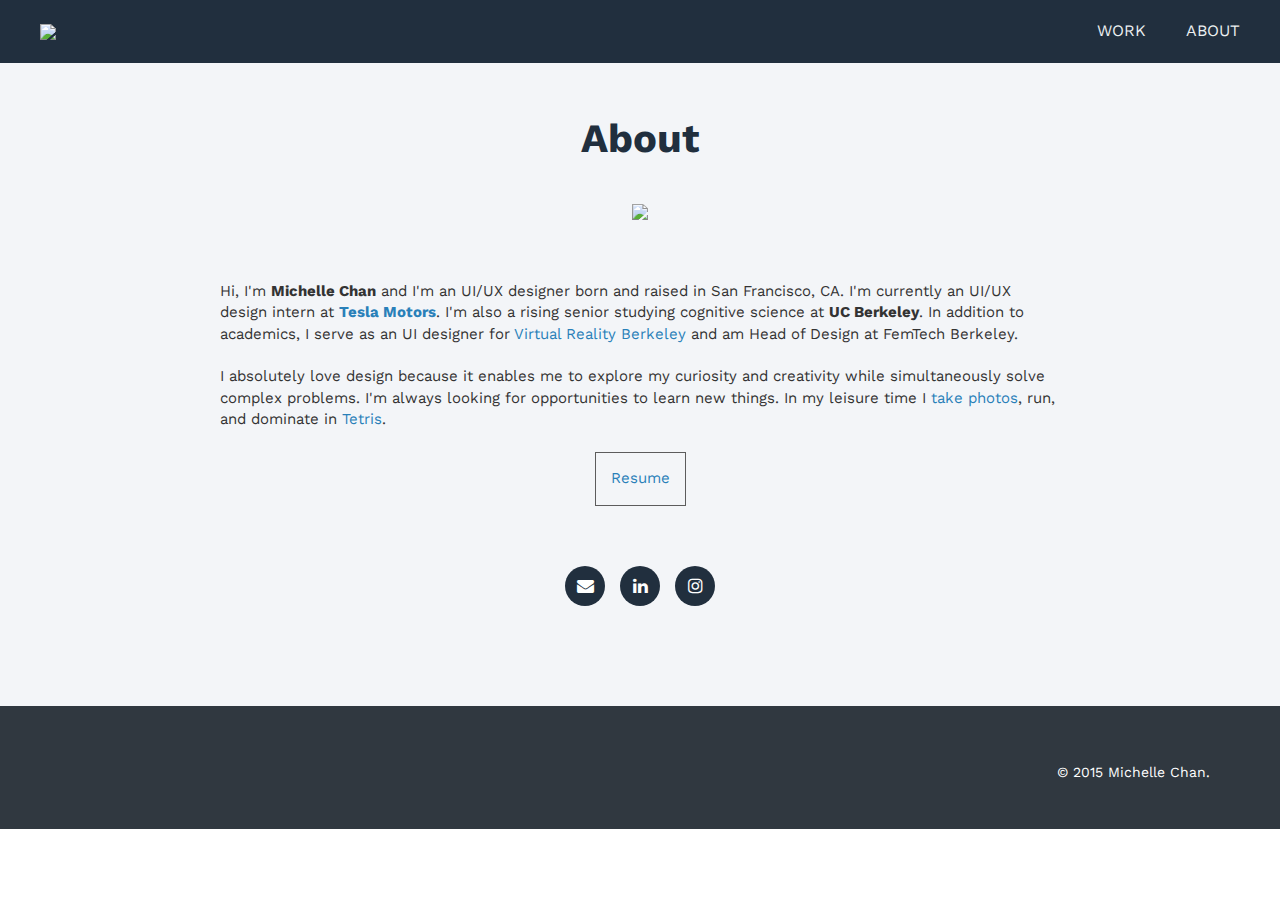
==== about.html @ c9d4d623 "update" ====
<!DOCTYPE html>
<html>
  <head>
    <meta charset="utf-8">
    <title>About</title>
    <link href='http://fonts.googleapis.com/css?family=Varela+Round' rel='stylesheet' type='text/css'>
    <link href='https://fonts.googleapis.com/css?family=Work+Sans' rel='stylesheet' type='text/css'>
    <link href="css/bootstrap.min.css" rel="stylesheet">
    <link href="http://netdna.bootstrapcdn.com/font-awesome/4.1.0/css/font-awesome.min.css" rel="stylesheet">
    <link href="css/flexslider.css" rel="stylesheet" >
    <link href="css/styles.css" rel="stylesheet">
    <link href="css/queries.css" rel="stylesheet">
    <link href="css/animate.css" rel="stylesheet">
    <link href="css/normalize.css" rel="stylesheet">
    <link href="css/component.css" rel="stylesheet">
  </head>
  <body>
    <section class="dark-bg text-center section-padding contact-wrap" id="contact">
      <!-- <a href="#top" class="up-btn"><i class="fa fa-chevron-up"></i></a> -->
      <div class="nav2">
        <div class="left">
          <div class="logo">
            <a href="index.html"><img src="img/michellechan.svg"></a>
          </div>
        </div>
        <div class="right">
          <div class="portfolio2">
            <a href="index.html#portfolio" class="link">WORK</a>
          </div>
          <div class="about2">
            <a href="#" class="link">ABOUT</a>
          </div>
        </div>
      </div>
      <div class="container">
        <div class="row">
          <div class="col-md-12">
            <h1 class="aboutTitle animated fadeInDown">About</h1>
            <img class="animated fadeInUp delay-05s" src="img/me.jpg" style="max-width: 55%; max-height: 55%;">
            <div class="description text-left animated fadeInUp delay-05s">
              Hi, I'm <span style="font-weight:bold">Michelle Chan</span> and I'm an UI/UX designer born and raised in San Francisco, CA. I'm currently an UI/UX design intern at <span style="font-weight:bold"><a href="https://www.tesla.com/">Tesla Motors</a></span>.
              I'm also a rising senior studying cognitive science at <span style="font-weight:bold">UC Berkeley</span>. In addition to academics, I serve as an UI designer for <a href="http://vr.berkeley.edu/">Virtual Reality Berkeley</a> and am Head of Design at FemTech Berkeley.
              <br><br>
              I absolutely love design because it enables me to explore my curiosity and creativity while simultaneously solve complex problems. I'm always looking for opportunities to learn new things. In my leisure time I <a href="http://michellechanme.tumblr.com/">take photos</a>, run, and dominate in <a href="http://www.tetrisfriends.com/users/profile.php?id=1845100&linkTag=nav">Tetris</a>.
              <br><br>
              <div style="display:flex; width:100%">
                <a class="resume" href="http://bit.ly/2a6yYBc">Resume</a>
              </div>
            </div>
          </div>
        </div>
        <!-- <div class="row contact-details">
          <div class="col-md-4">
            <div class="light-box box-hover">
              <h2><i class="fa fa-map-marker"></i><span>Location</span></h2>
              <p>San Francisco, CA</p>
            </div>
          </div>
          <div class="col-md-4">
            <div class="light-box box-hover">
              <h2><i class="fa fa-mobile"></i><span>Phone</span></h2>
              <p>(415) 310-4015</p>
            </div>
          </div>
          <div class="col-md-4">
            <div class="light-box box-hover">
              <h2><i class="fa fa-paper-plane"></i><span>Email</span></h2>
              <p><a href="#">michellechan.me@berkeley.edu</a></p>
            </div>
          </div>
        </div> -->
        <div class="row">
          <div class="col-md-12">
            <ul class="social-buttons">
              <li><a href="mailto:michellechan.me@berkeley.edu" class="social-btn"><i class="fa fa-envelope"></i></a></li>
              <li><a href="https://www.linkedin.com/in/michellechanvc" class="social-btn"><i class="fa fa-linkedin"></i></a></li>
              <!-- <li><a href="https://github.com/michellechanme" class="social-btn"><i class="fa fa-github"></i></a></li> -->
              <!-- <li><a href="https://twitter.com/michellechanme" class="social-btn"><i class="fa fa-twitter"></i></a></li> -->
              <li><a href="https://instagram.com/michellechanme" class="social-btn"><i class="fa fa-instagram"></i></a></li>
            </ul>
          </div>
        </div>
      </div>
    </section>
    <footer>
      <div class="container">
        <div class="row">
          <div class="col-md-6">
            <ul class="legals">
            </ul>
          </div>
          <div class="col-md-6 credit">
            <p>© 2015 Michelle Chan.</p>
          </div>
        </div>
      </div>
    </footer>
  </body>
</html>
---- css/styles.css ----
/* ! normalize.css v1.0.0 | MIT License | git.io/normalize */

/* ==========================================================================
HTML5 display definitions
========================================================================== */

/* * Corrects `block` display not defined in IE 6/7/8/9 and Firefox 3. */

article, aside, details, figcaption, figure, footer, header, hgroup, nav, section, summary { display: block; }
/* * Corrects `inline-block` display not defined in IE 6/7/8/9 and Firefox 3. */
audio, canvas, video { display: inline-block; *display: inline; *zoom: 1; }
/* * Prevents modern browsers from displaying `audio` without controls.
* Remove excess height in iOS 5 devices. */
audio:not([controls]) { display: none; height: 0; }
/* * Addresses styling for `hidden` attribute not present in IE 7/8/9, Firefox 3, * and Safari 4.
* Known issue:no IE 6 support. */
[hidden] { display: none; }
/* ==========================================================================
Base
========================================================================== */
/* * 1. Corrects text resizing oddly in IE 6/7 when body `font-size` is set using
*    `em` units.
* 2. Prevents iOS text size adjust after orientation change, without disabling
*    user zoom. */

html { font-size: 100%; /* 1 */
	-webkit-text-size-adjust: 100%; /* 2 */
-ms-text-size-adjust: 100%; /* 2 */ }
html, html a { -webkit-font-smoothing: antialiased; text-shadow: 1px 1px 1px rgba(0, 0, 0, 0.004); }
/* * Addresses `font-family` inconsistency between `textarea` and other form
* elements. */
html, button, input, select, textarea { font-family: 'Raleway', sans-serif; }
/* * Addresses margins handled incorrectly in IE 6/7. */
body { margin: 0; font-family: 'Work Sans', sans-serif; }
/* ==========================================================================
Links
========================================================================== */
/* * Addresses `outline` inconsistency between Chrome and other browsers. */

a:focus { outline: thin dotted; }
/* * Improves readability when focused and also mouse hovered in all browsers. */
a:active, a:hover { outline: 0; }
/* ==========================================================================
Typography
========================================================================== */
/* * Addresses font sizes and margins set differently in IE 6/7.
* Addresses font sizes within `section` and `article` in Firefox 4+, Safari 5, * and Chrome. */

h1 { font-size: 2em; margin: 0.67em 0; color: #FFFFFF; }
h2 { font-size: 1.5em; margin: 0.83em 0; }
h3 { font-size: 1.17em; margin: 1em 0; }
h4 { font-size: 1em; margin: 1.33em 0; }
h5 { font-size: 0.83em; margin: 1.67em 0; }
h6 { font-size: 0.75em; margin: 2.33em 0; }
/* * Addresses styling not present in IE 7/8/9, Safari 5, and Chrome. */
abbr[title] { border-bottom: 1px dotted; }
/* * Addresses style set to `bolder` in Firefox 3+, Safari 4/5, and Chrome. */
b, strong { font-weight: bold;}
blockquote { margin: 1em 40px; }
/* * Addresses styling not present in Safari 5 and Chrome. */
dfn { font-style: italic; }
/* * Addresses styling not present in IE 6/7/8/9. */
mark { background: #ff0; color: #000; }
/* * Addresses margins set differently in IE 6/7. */
p, pre { margin: 1em 0; }
/* * Corrects font family set oddly in IE 6, Safari 4/5, and Chrome. */
code, kbd, pre, samp { font-family: monospace, serif; _font-family: 'courier new', monospace; font-size: 1em; }
/* * Improves readability of pre-formatted text in all browsers. */
pre { white-space: pre; white-space: pre-wrap; word-wrap: break-word; }
/* * Addresses CSS quotes not supported in IE 6/7. */
q { quotes: none; }
/* * Addresses `quotes` property not supported in Safari 4. */
q:before, q:after { content: ''; content: none; }
small { font-size: 75%; }
/* * Prevents `sub` and `sup` affecting `line-height` in all browsers. */
sub, sup { font-size: 75%; line-height: 0; position: relative; vertical-align: baseline; }
sup { top: -0.5em; }
sub { bottom: -0.25em; }
/* ==========================================================================
Lists
========================================================================== */
/* * Addresses margins set differently in IE 6/7. */

dl, menu, ol, ul { margin: 1em 0; }
dd { margin: 0 0 0 40px; }
/* * Addresses paddings set differently in IE 6/7. */
menu, ol, ul { padding: 0 0 0 40px; }
/* * Corrects list images handled incorrectly in IE 7. */
nav ul, nav ol { list-style: none; list-style-image: none; }
/* ==========================================================================
Embedded content
========================================================================== */
/* * 1. Removes border when inside `a` element in IE 6/7/8/9 and Firefox 3.
* 2. Improves image quality when scaled in IE 7. */

img { border: 0; /* 1 */
		-ms-interpolation-mode: bicubic; /* 2 */
		transition: opacity .60s ease-in-out;
   -moz-transition: opacity .60s ease-in-out;
   -webkit-transition: opacity .60s ease-in-out;
}

h2, h4 {
	-ms-interpolation-mode: bicubic; /* 2 */
	transition: color .30s ease-in-out;
	-moz-transition: color .30s ease-in-out;
	-webkit-transition: color .30s ease-in-out;
}
/* * Corrects overflow displayed oddly in IE 9. */
svg:not(:root) { overflow: hidden; }
/* ==========================================================================
Figures
========================================================================== */
/* * Addresses margin not present in IE 6/7/8/9, Safari 5, and Opera 11. */

figure { margin: 0; }
/* ==========================================================================
Forms
========================================================================== */
/* * Corrects margin displayed oddly in IE 6/7. */

form { margin: 0; }
/* * Define consistent border, margin, and padding. */
fieldset { border: 1px solid #c0c0c0; margin: 0 2px; padding: 0.35em 0.625em 0.75em; }
/* * 1. Corrects color not being inherited in IE 6/7/8/9.
* 2. Corrects text not wrapping in Firefox 3.
* 3. Corrects alignment displayed oddly in IE 6/7. */
legend { border: 0; /* 1 */
	padding: 0; white-space: normal; /* 2 */
*margin-left: -7px; /* 3 */ }
/* * 1. Corrects font size not being inherited in all browsers.
* 2. Addresses margins set differently in IE 6/7, Firefox 3+, Safari 5, *    and Chrome.
* 3. Improves appearance and consistency in all browsers. */
button, input, select, textarea { font-size: 100%; /* 1 */
	margin: 0; /* 2 */
	vertical-align: baseline; /* 3 */
*vertical-align: middle; /* 3 */ }
/* * Addresses Firefox 3+ setting `line-height` on `input` using ` !important` in
* the UA stylesheet. */
button, input { line-height: normal; }
/* * 1. Avoid the WebKit bug in Android 4.0.* where (2) destroys native `audio`
*    and `video` controls.
* 2. Corrects inability to style clickable `input` types in iOS.
* 3. Improves usability and consistency of cursor style between image-type
*    `input` and others.
* 4. Removes inner spacing in IE 7 without affecting normal text inputs.
*    Known issue:inner spacing remains in IE 6. */
button, html input[type="button"], /* 1 */
input[type="reset"], input[type="submit"] { -webkit-appearance: button; /* 2 */
	cursor: pointer; /* 3 */
*overflow: visible; /* 4 */ }
/* * Re-set default cursor for disabled elements. */
button[disabled], input[disabled] { cursor: default; }
/* * 1. Addresses box sizing set to content-box in IE 8/9.
* 2. Removes excess padding in IE 8/9.
* 3. Removes excess padding in IE 7.
*    Known issue:excess padding remains in IE 6. */
input[type="checkbox"], input[type="radio"] { box-sizing: border-box; /* 1 */
	padding: 0; /* 2 */
	*height: 13px; /* 3 */
*width: 13px; /* 3 */ }
/* * 1. Addresses `appearance` set to `searchfield` in Safari 5 and Chrome.
* 2. Addresses `box-sizing` set to `border-box` in Safari 5 and Chrome
*    (include `-moz` to future-proof). */
input[type="search"] { -webkit-appearance: textfield; /* 1 */
	-moz-box-sizing: content-box; -webkit-box-sizing: content-box; /* 2 */
box-sizing: content-box; }
/* * Removes inner padding and search cancel button in Safari 5 and Chrome
* on OS X. */
input[type="search"]::-webkit-search-cancel-button, input[type="search"]::-webkit-search-decoration { -webkit-appearance: none; }
/* * Removes inner padding and border in Firefox 3+. */
button::-moz-focus-inner, input::-moz-focus-inner { border: 0; padding: 0; }
/* * 1. Removes default vertical scrollbar in IE 6/7/8/9.
* 2. Improves readability and alignment in all browsers. */
textarea { overflow: auto; /* 1 */
vertical-align: top; /* 2 */ }
/* ==========================================================================
Tables
========================================================================== */
/* * Remove most spacing between table cells. */
table { border-collapse: collapse; border-spacing: 0; }
/* ==========================================================================
Global Styles
========================================================================== */
a { color: #2980b9; -webkit-transition: all 0.5s; -moz-transition: all 0.5s; -o-transition: all 0.5s; transition: all 0.5s; }
a:hover, a:focus { color: #527191; text-decoration: none; }
p { color: #7f8c8d; word-spacing: 0px; line-height: 25px; font-size: 14px; }
h2 { font-size: 15px; color: #4A4A4A; text-transform: uppercase; font-weight: bold; }
/*h2::after { content: " "; border: solid 2px #3498db; display: block; width: 35px; margin: 25px auto; }*/
.section-padding { padding: 90px 0 100px }
.dark-bg { background: #f3f5f8; }
.light-bg { background-color: #fff; }
.dark-box { background: #f3f5f8; -webkit-box-shadow: 0px 3px 0px 0px #f0f2f4; -moz-box-shadow: 0px 3px 0px 0px #f0f2f4; box-shadow: 0px 3px 0px 0px #f0f2f4; }
.light-box { background-color: #fff; -webkit-box-shadow: 0px 3px 0px 0px #f0f2f4; -moz-box-shadow: 0px 3px 0px 0px #f0f2f4; box-shadow: 0px 3px 0px 0px #f0f2f4; padding: 20px 0; }
.light-box:hover, .light-box:focus { -webkit-box-shadow: 0px 3px 0px 0px #3498db; -moz-box-shadow: 0px 3px 0px 0px #3498db; box-shadow: 0px 3px 0px 0px #3498db; }
.box-hover { transition: all 500ms ease-in-out; -webkit-transition: all 500ms ease-in-out; -moz-transition: all 500ms ease-in-out; -o-transition: all 500ms ease-in-out; }
.box-hover:hover, .box-hover:focus { transform: translate(0, -15px); -webkit-transform: translate(0, -15px); -ms-transform: translate(0, -15px); }
.wrapper { height: 650px; }
.nopadding { padding: 0; }
.inner { padding-top: 170px; }
/* ==========================================================================
Navigation
========================================================================== */
nav { background-color: #242830; margin-top: -1px; }
nav ul { list-style: none; padding: 0; }
nav ul li { color: rgba(255, 255, 255, 0.6); display: block; border-bottom: 1px dotted rgba(255, 255, 255, 0.2); transition: all 0.5s ease; -moz-transition: all 0.5s ease; -webkit-transition: all 0.5s ease; -o-transition: all 0.5s ease; padding-left: 0; position: relative; }
nav ul li:last-child { border: none; }
nav ul li a { color: rgba(255, 255, 255, 0.6); display: block; padding: 20px; transition: all 0.5s ease; -moz-transition: all 0.5s ease; -webkit-transition: all 0.5s ease; -o-transition: all 0.5s ease; padding-left: 0; position: relative; }
nav ul li a:hover, nav ul li a:focus { text-decoration: none; color: rgba(255, 255, 255, 1); }
#nav-toggle { position: absolute; right: 15px; top: 0; }
#nav-toggle { cursor: pointer; padding: 10px 35px 16px 0px; }
#nav-toggle span, #nav-toggle span:before, #nav-toggle span:after { cursor: pointer; border-radius: 1px; -moz-border-radius: 1px; -webkit-border-radius: 1px; -o-border-radius: 1px; height: 5px; width: 35px; background: #353535; position: absolute; display: block; content: ''; }
#nav-toggle span:before { top: -10px; }
#nav-toggle span:after { bottom: -10px; }
#nav-toggle span, #nav-toggle span:before, #nav-toggle span:after { transition: all 500ms ease-in-out; -webkit-transition: all 500ms ease-in-out; -moz-transition: all 500ms ease-in-out; -o-transition: all 500ms ease-in-out; }
#nav-toggle.active span { background-color: transparent; }
#nav-toggle.active span:before, #nav-toggle.active span:after { top: 0; }
#nav-toggle.active span:before { transform: rotate(45deg); -webkit-transform: rotate(45deg); -ms-transform: rotate(45deg); }
#nav-toggle.active span:after { transform: translateY(-10px) rotate(-45deg); -webkit-transform: translateY(-10px) rotate(-45deg); -ms-transform: translateY(-10px) rotate(-45deg); top: 10px; }
.navicon { position: relative; height: 26px; }
.indicator { position: absolute; right: 0 !important; }
.pull { display: none; }
/* ==========================================================================
Hero
========================================================================== */
.hero { background: url('../img/sky-sunset-night-space.png') no-repeat center center; -webkit-background-size: cover; -moz-background-size: cover; -o-background-size: cover; background-size: cover; padding: 65px 0 300px 0; height: auto; }
.hero h1 { font-size: 40px; letter-spacing: 12px; margin: 10px; }
.hero h1 span { color: #E1E1E1; display: inline-block; }
.hero p { letter-spacing: 1px; }
.learn-more-btn { background: rgba(61, 201, 179, 1); padding: 20px 40px; border-radius: 5px; -moz-border-radius: 5px; -webkit-border-radius: 5px; -o-border-radius: 5px; color: #fff; text-transform: uppercase; letter-spacing: 1px; display: inline-block; -webkit-box-shadow: 0px 3px 0px 0px #309383; -moz-box-shadow: 0px 3px 0px 0px #309383; box-shadow: 0px 3px 0px 0px #309383; margin: 60px 0 0; font-weight: bold; }
.learn-more-btn:hover, .learn-more-btn:focus { background: rgba(61, 201, 179, 0.6); color: #fff; }
/* ==========================================================================
Intro
========================================================================== */
.intro { background: #f3f5f8; }
.intro p { margin: 50px 0 0; }
h1.arrow { font-size: 15px; text-transform: uppercase; color: #353535; letter-spacing: 1px; background: url('../img/h1-bg.png') no-repeat center bottom; padding-bottom: 30px; font-weight: bold; }
/* ==========================================================================
Features
========================================================================== */
.features-wrapper, .team-wrapper { margin: 70px 0 0; }
.shadow { text-shadow: rgb(55, 181, 161) 1px 1px, rgb(55, 181, 161) 2px 2px, rgb(55, 181, 161) 3px 3px, rgb(55, 181, 161) 4px 4px, rgb(55, 181, 161) 5px 5px, rgb(55, 181, 161) 6px 6px, rgb(55, 181, 161) 7px 7px, rgb(55, 181, 161) 8px 8px, rgb(55, 181, 161) 9px 9px, rgb(55, 181, 161) 10px 10px, rgb(55, 181, 161) 11px 11px, rgb(55, 181, 161) 12px 12px, rgb(55, 182, 162) 13px 13px, rgb(55, 183, 163) 14px 14px, rgb(56, 184, 164) 15px 15px, rgb(56, 185, 165) 16px 16px, rgb(56, 186, 166) 17px 17px, rgb(57, 187, 167) 18px 18px, rgb(57, 188, 168) 19px 19px, rgb(57, 189, 169) 20px 20px, rgb(58, 191, 170) 21px 21px, rgb(58, 192, 171) 22px 22px, rgb(58, 193, 172) 23px 23px, rgb(59, 194, 173) 24px 24px, rgb(59, 195, 174) 25px 25px, rgb(59, 196, 175) 26px 26px, rgb(60, 197, 176) 27px 27px, rgb(60, 198, 177) 28px 28px, rgb(60, 199, 178) 29px 29px, rgb(61, 201, 179) 30px 30px; }
.icon { height: 175px; width: 175px; line-height: 175px; max-width: 100%; background: #3498db; border-radius: 50%; -o-border-radius: 50%; -moz-border-radius: 50%; -webkit-border-radius: 50%; display: block; color: #fff; font-size: 55px; text-align: center; vertical-align: middle; position: relative; margin: 0 auto 50px; }
/* ==========================================================================
iPhone Section
========================================================================== */
.iphone { width: 50%; background: #f3f5f8; float: left; height: 100%; box-shadow: inset -15px -11px 40px -6px rgba(0, 0, 0, 0.1); -moz-box-shadow: inset -15px -11px 40px -6px rgba(0, 0, 0, 0.1); -webkit-box-shadow: inset -15px -11px 40px -6px rgba(0, 0, 0, 0.1); z-index: 1; }
.fluid-white { width: 50%; background: #fff; float: right; height: 100%; z-index: 2; }
.responsive-services { position: relative; }
/* ==========================================================================
Swag
========================================================================== */
.swag { background: url('../img/work.png') no-repeat center center; -webkit-background-size: cover; -moz-background-size: cover; -o-background-size: cover; background-size: cover; background-attachment: fixed; padding: 50px 0; }
.swag h1 { color: #fff; font-size: 40px; text-transform: uppercase; letter-spacing: 5px; }
.swag h1 span { display: block; font-size: 25px; margin-top: 20px; }
.down-arrow-btn { width: 40px; height: 40px; border-radius: 50%; -moz-border-radius: 50%; -webkit-border-radius: 50%; -o-border-radius: 50%; background: rgba(52, 152, 219, 0.8); display: inline-block; margin: 10px auto 20px; color: #fff; font-size: 16px; line-height: 40px; text-align: center; }
.down-arrow-btn:hover, .down-arrow-btn:focus { color: #fff; background: rgba(57, 148, 209, 1); }
/* ==========================================================================
Portfolio
========================================================================== */
.effects { padding-left: 15px; }
.effects .img { position: relative; margin-bottom: 50px; position: relative; z-index: 1; overflow: hidden; }
.effects .img:nth-child(n) { margin-right: 5px; }
.effects .img:first-child { margin-left: -15px; }
.effects .img:last-child { margin-right: 0; }
.effects .img img { display: block; margin: 0; padding: 0; height: auto; }
.overlay { display: block; position: absolute; z-index: 20; background: rgba(100, 194, 158, 0.8); overflow: hidden; transition: all 0.5s; -webkit-transition: all 0.5s; -moz-transition: all 0.5s; -o-transition: all 0.5s; }
a.close-overlay { display: block; position: absolute; top: 0; right: 0; z-index: 100; width: 45px; height: 45px; font-size: 20px; font-weight: 700; color: #fff; line-height: 45px; text-align: center; background-color: #000; cursor: pointer; }
a.close-overlay.hidden { display: none; }
a.expand { display: block; position: absolute; z-index: 100; text-align: center; color: #fff; font-weight: 600; font-size: 14px; text-transform: uppercase; line-height: 30px; }
.overlay-effect .img i { font-size: 30px; }
.overlay-effect .overlay { bottom: 0; left: 0; right: 0; width: 100%; height: 100%; opacity: 0; }
.overlay-effect .overlay a.expand { left: 0; right: 0; bottom: 47%; margin: 0 auto -30px auto; }
.overlay-effect .img.hover .overlay { height: 100%; opacity: 1; }
.img img { width: calc(100%); -webkit-transition: opacity 0.35s, -webkit-transform 0.35s; transition: opacity 0.35s, transform 0.35s; -moz-transition: opacity 0.35s, -moz-transform 0.35s; -o-transition: opacity 0.35s, -o-transform 0.35s; }
/*.img:hover img { -webkit-transform: translate3d(0, 0, 0); transform: translate3d(0, 0, 0); -ms-transform: translate3d(-40px, 0, 0); }*/
.designs { position: absolute; left: 0; right: 0; margin-left: auto; margin-right: auto; top: 50px; }
/* ==========================================================================
Subscribe
========================================================================== */
.subscribe { background: url('../img/keyboard-bg.jpg') no-repeat center center; -webkit-background-size: cover; -moz-background-size: cover; -o-background-size: cover; background-size: cover; background-attachment: fixed; padding: 120px 0 140px; }
.subscribe h1 { color: #fff; margin-bottom: 40px; }
.subscribe h1 span { display: block; font-size: 15px; text-transform: uppercase; font-weight: bold; margin-top: 20px; letter-spacing: 1px; }
.subscribe input[type=text] { background-color: rgba(255, 255, 255, 0.1); border: solid 1px #fff; padding: 20px; width: 30%; color: #fff; }
.subscribe input[type=submit] { background: rgba(61, 201, 179, 0.5); border: solid 1px rgba(61, 201, 179, 0.5); padding: 20px; color: #fff; text-transform: uppercase; letter-spacing: 1px; transition: all 0.5s ease; -moz-transition: all 0.5s ease; -webkit-transition: all 0.5s ease; -o-transition: all 0.5s ease; }
.subscribe input[type=submit]:hover { background: rgba(61, 201, 179, 1); border: solid 1px rgba(61, 201, 179, 1); color: #fff; }
/* ==========================================================================
CTA
========================================================================== */
.ignite-cta { background-color: #242830; padding: 70px 0; }
.ignite-btn { display: inline-block; padding: 25px 40px; color: #fff; border: solid 1px #fff; text-transform: uppercase; font-weight: bold; letter-spacing: 1px; }
.ignite-btn:hover, .ignite-btn:focus { color: #3dc9b3; border: solid 1px #3dc9b3; }
/* ==========================================================================
Team
========================================================================== */
.team img { margin-bottom: 40px; }
ul.social-buttons { list-style: none; margin: 0; padding: 0; }
ul.social-buttons li { display: inline-block; margin-right: 10px; }
ul.social-buttons li:last-child { margin-right: 0; }
.social-btn { width: 40px; height: 40px; border-radius: 50%; -moz-border-radius: 50%; -webkit-border-radius: 50%; -o-border-radius: 50%; background: rgba(33, 47, 62, 1); display: inline-block; color: #fff; font-size: 17px; line-height: 40px; text-align: center; }
.social-btn:hover, .social-btn:focus { background: rgba(46, 64, 93, 0.9); color: #fff; }
.social { margin-top: 25px }
/* ==========================================================================
Contact
========================================================================== */
.up-btn { width: 50px; height: 50px; border-radius: 50%; -moz-border-radius: 50%; -webkit-border-radius: 50%; -o-border-radius: 50%; background: rgba(52, 152, 219, 0.5); display: block; margin: 0 auto; color: #fff; font-size: 18px; line-height: 46px; text-align: center; position: absolute; top: -26px; left: 0; right: 0; margin-left: auto; margin-right: auto; }
.up-btn:hover, up-btn:focus { color: #fff; background: rgba(57, 148, 209, 1); }
.contact-details { margin: 70px 0; }
.contact-details h2 { font-size: 20px; }
.contact-details h2 span { display: block; color: #4A4A4A; text-transform: uppercase; letter-spacing: 1px; font-size: 14px; margin-top: 15px; }
.contact-wrap { position: relative; }
/* ==========================================================================
Footer
========================================================================== */
footer a { color: #a1a9b0; }
footer { background-color: #303840; padding: 40px 0 30px; }
footer p { color: #fff; }
ul.legals { list-style: none; color: #fff; line-height: 25px; }
ul.legals li { display: inline-block; }
ul.legals li::after { content: " |"; }
ul.legals li:last-child::after { content: ""; }
.legals { text-align: left; }
.credit { text-align: right; }
/* ==========================================================================
FlexSlider Custom CSS
========================================================================== */
#servicesSlider { margin-top: 70px; }
ul.slides li { margin-bottom: 20px; }
/* ==========================================================================
Waypoints
========================================================================== */
.wp1, .wp2, .wp3, .wp4, .wp5, .wp6 { visibility: hidden; }
.bounceInLeft, .bounceInRight, .fadeInUp, .fadeInUpDelay, .fadeInDown, .fadeInUpD, .fadeInLeft, .fadeInRight { visibility: visible; }
.delay-05s { animation-delay: 0.5s; -webkit-animation-delay: 0.5s; }
.delay-1s { animation-delay: 1s; -webkit-animation-delay: 1s; }
.wp3 { background: url('../img/iphone-bg.png') no-repeat center center; background-position: 200px 10px; height: 100%; }

.scroll-down {
	position: absolute;
	left: 50%;
	bottom: -250px;
	border: 2px solid #FFFFFF;
	border-radius: 50%;
	height: 50px;
	width: 50px;
	margin-left: -15px;
	display: block;
	z-index: 10;
    text-align: center;
}

.scroll-down span{
    position: relative;
    color: #50B9FF;
    -webkit-animation-name: drop;
	-webkit-animation-duration: 1s;
	-webkit-animation-timing-function: linear;
	-webkit-animation-delay: 0s;
	-webkit-animation-iteration-count: infinite;
	-webkit-animation-play-state: running;
	animation-name: drop;
	animation-duration: 1s;
	animation-timing-function: linear;
	animation-delay: 0s;
	animation-iteration-count: infinite;
	animation-play-state: running;
}

@-webkit-keyframes drop	{
	0%   { top:0px;  opacity: 0;}
	30%  { top:10px; opacity: 1;}
	100% { top:25px; opacity: 0;}
}

@keyframes drop	{
	0%   { top:0px;  opacity: 0;}
	30%  { top:10px; opacity: 1;}
	100% { top:25px; opacity: 0;}
}

.tagline {
	font-size: 20px;
}

.link {
	color: #ecf0f1;
}

.nav2 {
	background-color: rgba(33, 47, 62, 1);
	position: fixed;
	z-index: 10;
	width: 100%;
	top: 0;
	display: flex;
	justify-content: space-between;
	flex-direction: row;
}

.right, .left {
	display: flex;
	flex-direction: row;
}

.right {
	margin-right: 20px;
}

.logo {
	flex: 1;
	margin: auto;
	padding: 20px;
	font-size: 16px;
	margin-left: 20px;
}

.logo:hover {
	opacity: .9;
}

.home2, .portfolio2, .about2 {
	flex: 1;
	margin: auto;
	padding: 20px;
	font-size: 16px;
}

.description {
	font-size: 15px;
	margin: 60px 150px;
}

@media all and (max-width: 500px) {
	.nav2 {
		flex-direction: column;
		position: relative;
	}

	.section-padding {
		padding: 0 0 100px;
	}

	.right, .left {
		flex-direction: column;
	}

	.logo, .portfolio2, .about2 {
		padding: 10px;
	}

	.description {
		margin: 10px 10px 40px 10px;
	}
}

.designType {
	color: #5C5C5C;
}

.aboutTitle {
	color: rgb(33, 47, 62);
	font-weight: bold;
	margin-bottom: 40px;
	font-size: 40px;
}

.link {
	color: #ecf0f1;
}

.link:hover {
	color: #C7C9CA;
}

.resume {
	border: 1px #5C5C5C solid;
	padding: 15px;
	margin: auto;
}
---- css/queries.css ----
/* 320px (iPhone) */
@media screen and (max-width:320px) {
}
/* 480px (WVGA - Low End Windows Phone) */
@media screen and (max-width:480px) {
	.wrapper { background: #f3f5f8; height: 640px; }
	.iphone { display: none; }
	.fluid-white { display: none; }
	.wp2, .wp4, .wp5, .light-box { margin-bottom: 30px; }
	.legals { text-align: center; margin: 0; padding: 0; }
	.credit { text-align: center; }
}
/* xGA iPad */
@media screen and (max-width:1024px) {
	.wp3 { background-position: 50px 0; }
	.swag { background-attachment: scroll; }
	.subscribe { background-attachment: scroll; }
}
/* 1200px (Small Desktop, Netbook) */
@media screen and (max-width:1280px) {
	.wp3 { background-position: 50px 0; }
}
/* Bootstrap 990px Breakpoint to 480px */
@media screen and (min-width:480px) and (max-width:991px) {
	.iphone { display: none; }
	.fluid-white { display: none; }
	.wrapper { background: #f3f5f8; height: 540px; }
	.wp2, .wp4, .wp5, .light-box { margin-bottom: 30px; }
	.legals { text-align: center; margin: 0; padding: 0; }
	.credit { text-align: center; }
}
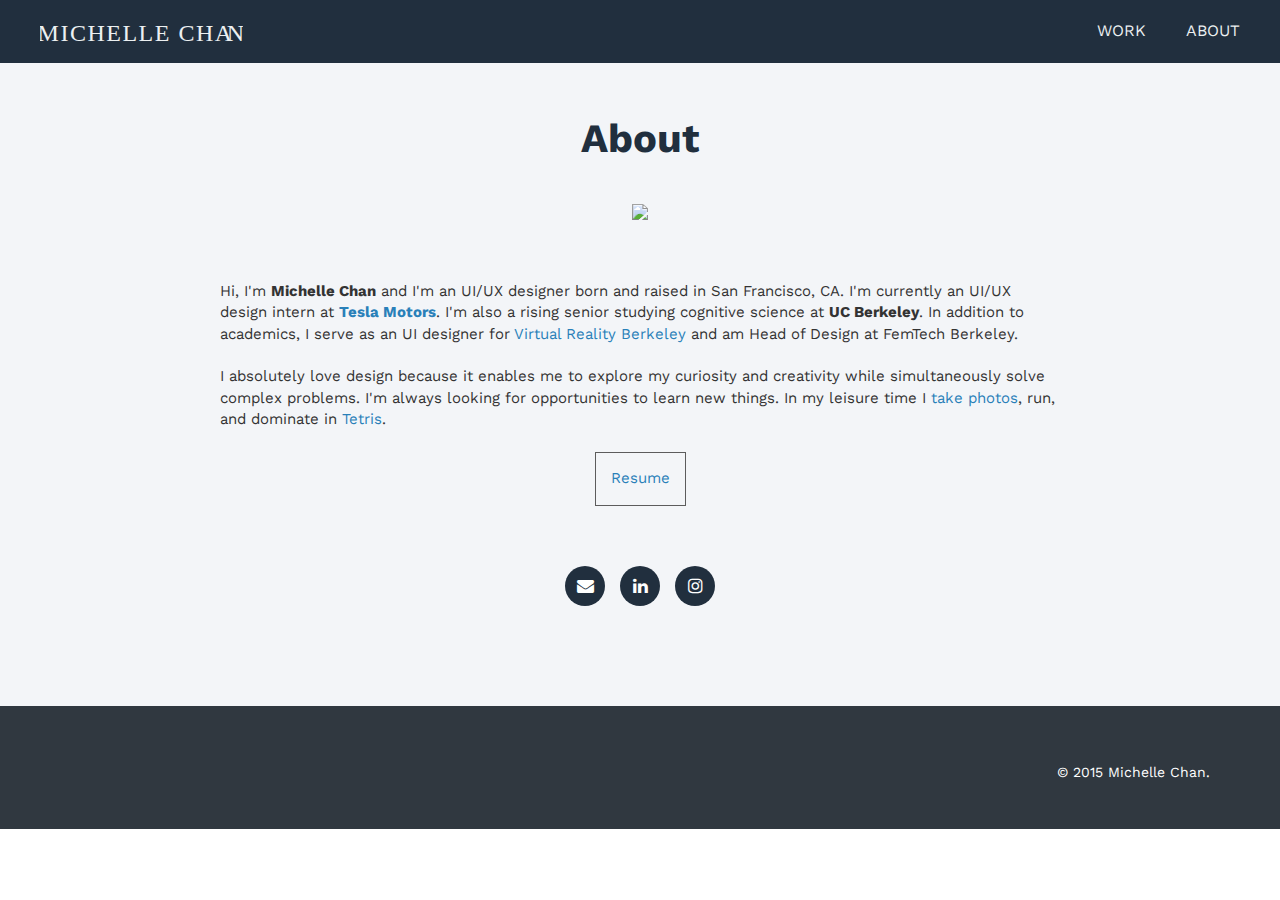
==== commit f0c4459f: "logo fixed" ====
--- a/about.html
+++ b/about.html
@@ -20,7 +20,7 @@
       <div class="nav2">
         <div class="left">
           <div class="logo">
-            <a href="index.html"><img src="img/michellechan.svg"></a>
+            <a href="index.html"><img src="img/logo.svg"></a>
           </div>
         </div>
         <div class="right">
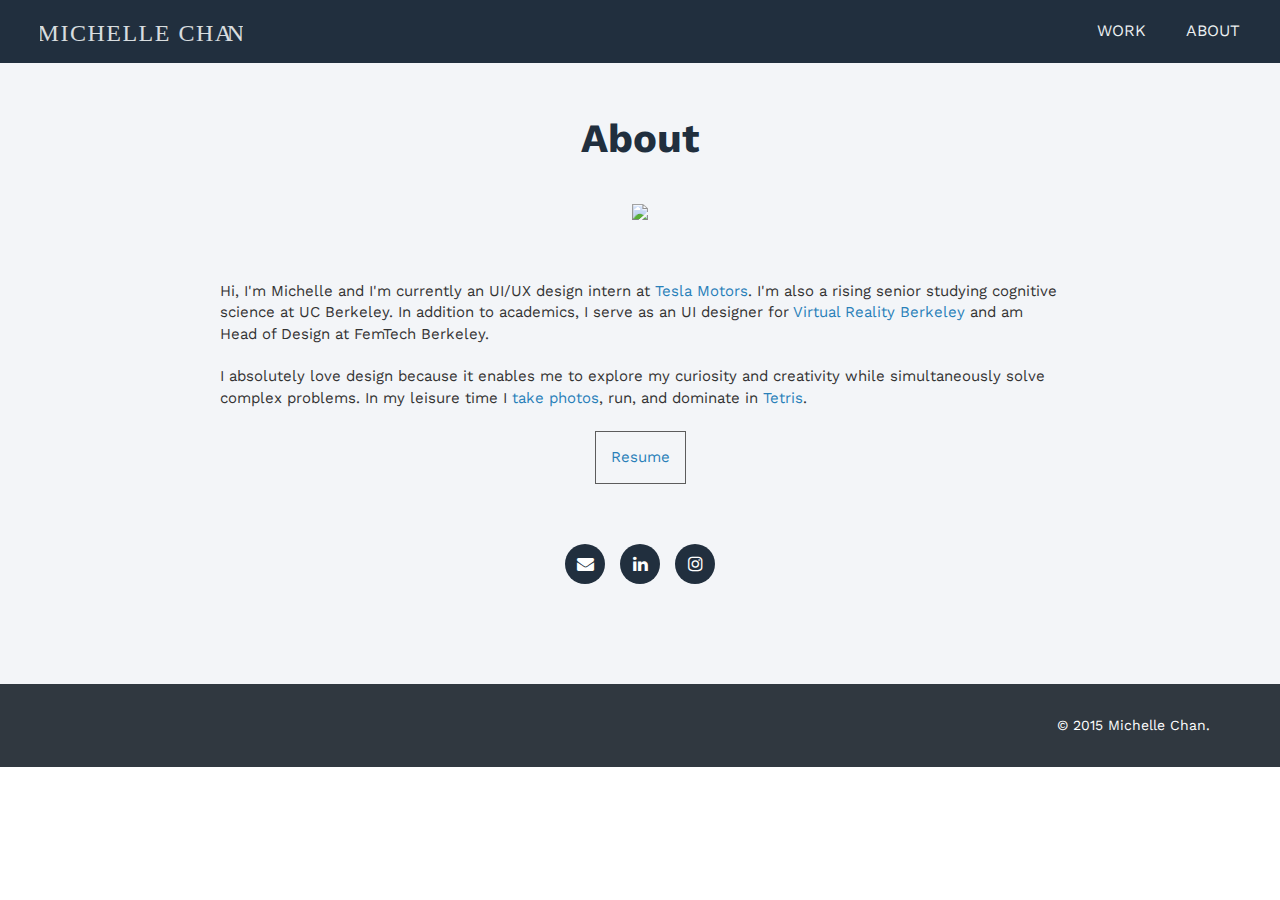
==== commit b78a79da: "resume" ====
--- a/about.html
+++ b/about.html
@@ -2,9 +2,9 @@
 <html>
   <head>
     <meta charset="utf-8">
+    <meta name="viewport" content="width=device-width, initial-scale=1.0">
     <title>About</title>
-    <link href='http://fonts.googleapis.com/css?family=Varela+Round' rel='stylesheet' type='text/css'>
-    <link href='https://fonts.googleapis.com/css?family=Work+Sans' rel='stylesheet' type='text/css'>
+    <link href='https://fonts.googleapis.com/css?family=Work+Sans|Lato|Varela+Round' rel='stylesheet' type='text/css'>
     <link href="css/bootstrap.min.css" rel="stylesheet">
     <link href="http://netdna.bootstrapcdn.com/font-awesome/4.1.0/css/font-awesome.min.css" rel="stylesheet">
     <link href="css/flexslider.css" rel="stylesheet" >
@@ -38,13 +38,13 @@
             <h1 class="aboutTitle animated fadeInDown">About</h1>
             <img class="animated fadeInUp delay-05s" src="img/me.jpg" style="max-width: 55%; max-height: 55%;">
             <div class="description text-left animated fadeInUp delay-05s">
-              Hi, I'm <span style="font-weight:bold">Michelle Chan</span> and I'm an UI/UX designer born and raised in San Francisco, CA. I'm currently an UI/UX design intern at <span style="font-weight:bold"><a href="https://www.tesla.com/">Tesla Motors</a></span>.
-              I'm also a rising senior studying cognitive science at <span style="font-weight:bold">UC Berkeley</span>. In addition to academics, I serve as an UI designer for <a href="http://vr.berkeley.edu/">Virtual Reality Berkeley</a> and am Head of Design at FemTech Berkeley.
+              Hi, I'm Michelle and I'm currently an UI/UX design intern at <a href="https://www.tesla.com/">Tesla Motors</a>.
+              I'm also a rising senior studying cognitive science at UC Berkeley. In addition to academics, I serve as an UI designer for <a href="http://vr.berkeley.edu/">Virtual Reality Berkeley</a> and am Head of Design at FemTech Berkeley.
               <br><br>
-              I absolutely love design because it enables me to explore my curiosity and creativity while simultaneously solve complex problems. I'm always looking for opportunities to learn new things. In my leisure time I <a href="http://michellechanme.tumblr.com/">take photos</a>, run, and dominate in <a href="http://www.tetrisfriends.com/users/profile.php?id=1845100&linkTag=nav">Tetris</a>.
+              I absolutely love design because it enables me to explore my curiosity and creativity while simultaneously solve complex problems. In my leisure time I <a href="http://michellechanme.tumblr.com/">take photos</a>, run, and dominate in <a href="http://www.tetrisfriends.com/users/profile.php?id=1845100&linkTag=nav">Tetris</a>.
               <br><br>
               <div style="display:flex; width:100%">
-                <a class="resume" href="http://bit.ly/2a6yYBc">Resume</a>
+                <a class="resume" href="http://bit.ly/2biN0jS">Resume</a>
               </div>
             </div>
           </div>
--- a/css/styles.css
+++ b/css/styles.css
@@ -313,7 +313,7 @@
 Footer
 ========================================================================== */
 footer a { color: #a1a9b0; }
-footer { background-color: #303840; padding: 40px 0 30px; }
+footer { background-color: #303840; padding: 15px 30px; }
 footer p { color: #fff; }
 ul.legals { list-style: none; color: #fff; line-height: 25px; }
 ul.legals li { display: inline-block; }
@@ -409,9 +409,9 @@
 .logo {
 	flex: 1;
 	margin: auto;
-	padding: 20px;
+	padding: 20px 40px;
 	font-size: 16px;
-	margin-left: 20px;
+	text-align: center;
 }
 
 .logo:hover {
@@ -423,34 +423,12 @@
 	margin: auto;
 	padding: 20px;
 	font-size: 16px;
+	text-align: center;
 }
 
 .description {
 	font-size: 15px;
 	margin: 60px 150px;
-}
-
-@media all and (max-width: 500px) {
-	.nav2 {
-		flex-direction: column;
-		position: relative;
-	}
-
-	.section-padding {
-		padding: 0 0 100px;
-	}
-
-	.right, .left {
-		flex-direction: column;
-	}
-
-	.logo, .portfolio2, .about2 {
-		padding: 10px;
-	}
-
-	.description {
-		margin: 10px 10px 40px 10px;
-	}
 }
 
 .designType {
@@ -477,3 +455,48 @@
 	padding: 15px;
 	margin: auto;
 }
+
+.work-cards {
+	display: flex;
+  flex-wrap: wrap;
+  justify-content: space-around;
+  margin-left: 70px;
+  margin-right: 70px;
+}
+
+.hero h1 {
+	letter-spacing: 12px;
+}
+
+@media all and (max-width: 500px) {
+	.hero h1 {
+		letter-spacing: 0px;
+	}
+
+	.nav2 {
+		flex-direction: column;
+		position: relative;
+	}
+
+	.section-padding {
+		padding: 0 0 100px;
+	}
+
+	.right, .left {
+		flex-direction: column;
+	}
+
+	.logo, .portfolio2, .about2 {
+		padding: 10px;
+	}
+
+	.description {
+		margin: 10px 10px 40px 10px;
+	}
+
+	.work-cards {
+	  margin-left: 0px;
+	  margin-right: 0px;
+	}
+
+}
